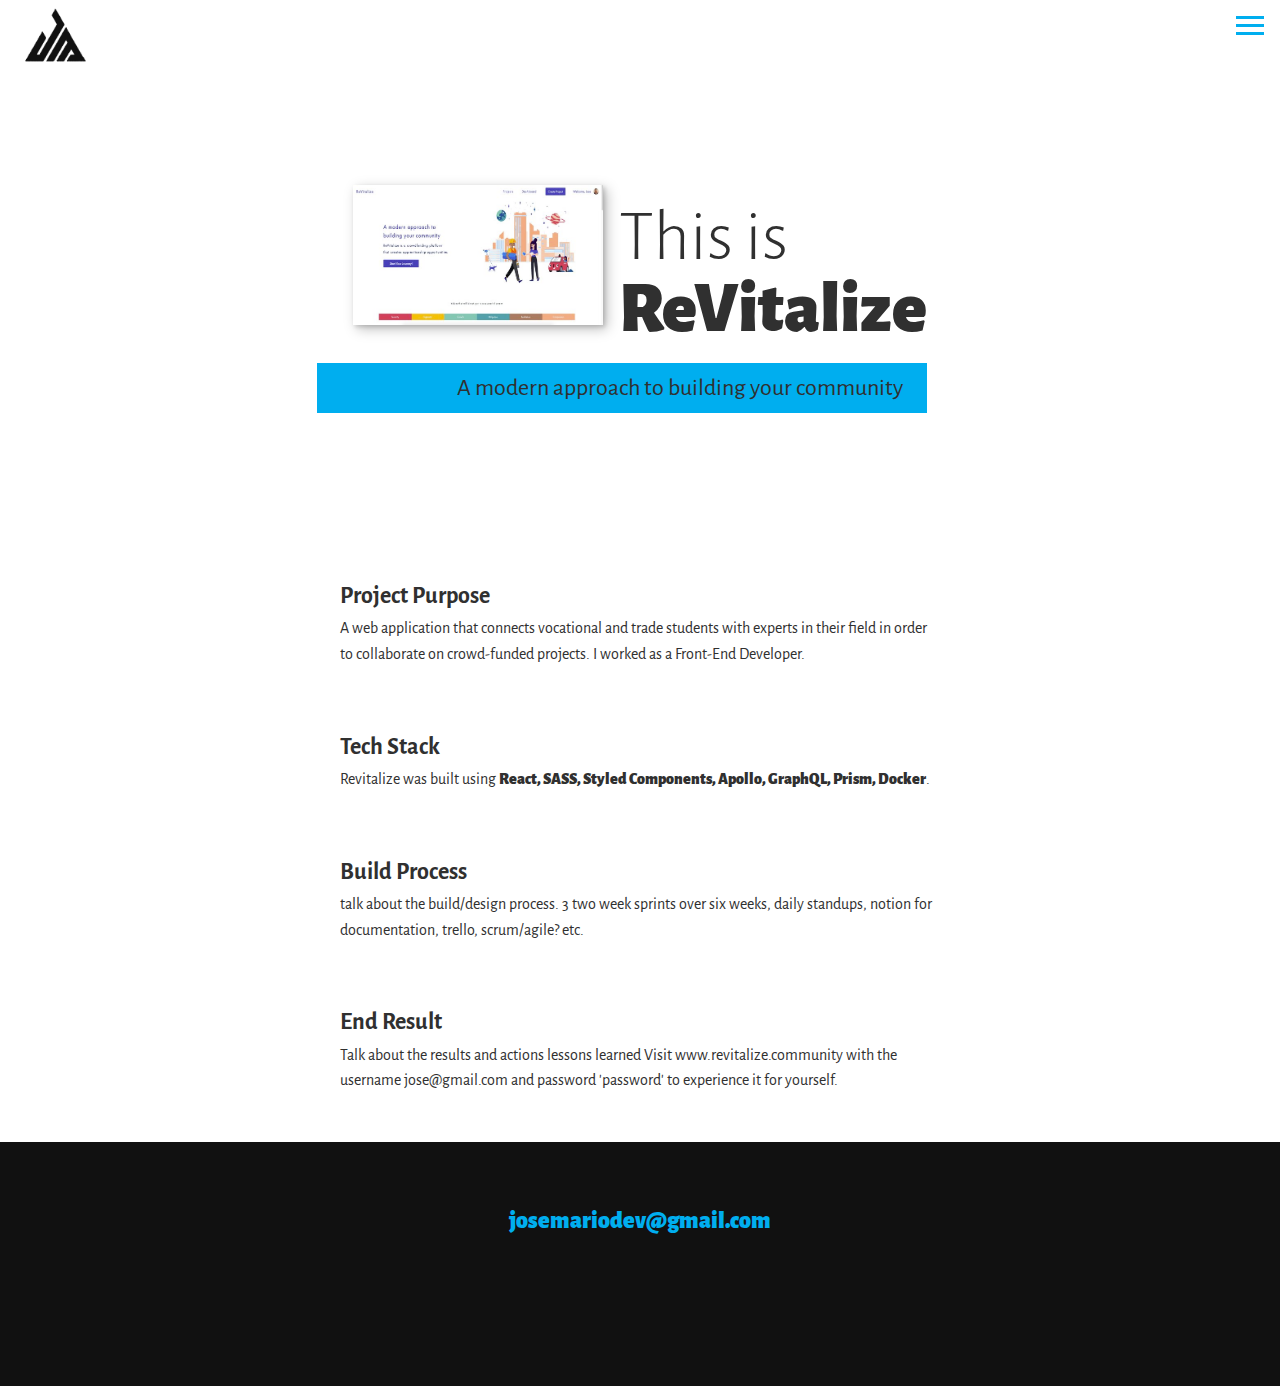
==== moviebase.html @ e9f5896f ":sparkles: Add pages for moviebase and slicesofchicago" ====
<!DOCTYPE html>
<html lang="en">
  <head>
    <meta charset="UTF-8" />
    <meta name="viewport" content="width=device-width, initial-scale=1.0" />
    <meta
      name="description"
      content="creating projects that make a difference"
    />
    <title>Jose Mario | ReVitalize</title>
    <link rel="shortcut icon" href="img/favicon.ico" />
    <link
      rel="stylesheet"
      href="https://cdnjs.cloudflare.com/ajax/libs/normalize/7.0.0/normalize.min.css"
    />
    <link
      rel="stylesheet"
      href="https://cdnjs.cloudflare.com/ajax/libs/font-awesome/5.11.2/css/all.css"
      integrity="sha256-46qynGAkLSFpVbEBog43gvNhfrOj+BmwXdxFgVK/Kvc="
      crossorigin="anonymous"
    />

    <link
      href="https://fonts.googleapis.com/css?family=Alegreya+Sans:300,400,500,700&display=swap"
      rel="stylesheet"
    />

    <link rel="stylesheet" href="css/style.css" />
    <link rel="stylesheet" href="scss/main.css" />

    <link
      rel="apple-touch-icon"
      sizes="180x180"
      href="/img/apple-touch-icon.png.png"
    />
    <link
      rel="icon"
      type="image/png"
      sizes="32x32"
      href="/img/favicon-32x32.png.png"
    />
    <link
      rel="icon"
      type="image/png"
      sizes="16x16"
      href="/img/favicon-16x16.png.png"
    />
  </head>
  <body>
    <div class="logo">
      <a href="index.html#home">
        <img src="img/rotated.png" alt="signature for josemariodev" />
      </a>
    </div>
    <div class="menu-btn">
      <div class="btn-line"></div>
      <div class="btn-line"></div>
      <div class="btn-line"></div>
    </div>
    <header>
      <nav class="menu">
        <div class="menu-branding">
          <div class="portrait"></div>

          <a
            href="mailto:josemariodev@gmail.com"
            class="nav-link"
            style="text-transform: lowercase;"
            >josemariodev@gmail.com</a
          >
          <ul class="social-list">
            <li class="social-list__item">
              <a
                class="social-list__link"
                target="_blank"
                href="https://linkedin.com/in/josemariodev"
              >
                <i class="fab fa-linkedin"></i>
              </a>
            </li>
            <li class="social-list__item">
              <a
                class="social-list__link"
                target="_blank"
                href="https://twitter.com/josemariodev"
              >
                <i class="fab fa-twitter"></i>
              </a>
            </li>
            <li class="social-list__item">
              <a
                class="social-list__link"
                target="_blank"
                href="https://github.com/josemariodev"
              >
                <i class="fab fa-github"></i>
              </a>
            </li>
          </ul>
        </div>
        <ul class="menu-nav">
          <li class="nav-item current">
            <a href="index.html#home" class="nav-link">
              Home
            </a>
          </li>
          <li class="nav-item">
            <a href="index.html#services" class="nav-link">
              My Services
            </a>
          </li>
          <li class="nav-item">
            <a href="index.html#about" class="nav-link">
              About Me
            </a>
          </li>
          <li class="nav-item">
            <a href="index.html#work" class="nav-link">
              Portfolio
            </a>
          </li>
        </ul>
      </nav>
    </header>

    <section class="intro">
      <h1 class="section__title section__title--intro">
        This is <strong>ReVitalize</strong>
      </h1>
      <p class="section__subtitle section__subtitle--intro">
        A modern approach to building your community
      </p>

      <img
        src="img/projects/revitalize/revitalize-homepage.jpg"
        alt=""
        class="intro__img"
      />
    </section>

    <div class="portfolio-item-individual">
      <a href="https://www.revitalize.community" target="_blank">
        <img src="img/projects/revitalize/revitalize-walkthru1.gif" alt="" />
      </a>
      <p class="portfolio-item__subheader">
        Project Purpose
      </p>
      <p>
        A web application that connects vocational and trade students with
        experts in their field in order to collaborate on crowd-funded projects.
        I worked as a Front-End Developer.
      </p>

      <p class="portfolio-item__subheader">
        Tech Stack
      </p>
      <p>
        Revitalize was built using
        <strong
          >React, SASS, Styled Components, Apollo, GraphQL, Prism,
          Docker</strong
        >.
      </p>

      <p class="portfolio-item__subheader">build process</p>
      <p>
        talk about the build/design process. 3 two week sprints over six weeks,
        daily standups, notion for documentation, trello, scrum/agile? etc.
      </p>

      <p class="portfolio-item__subheader">End Result</p>
      <p>
        Talk about the results and actions lessons learned Visit
        www.revitalize.community with the username jose@gmail.com and password
        'password' to experience it for yourself.
      </p>
    </div>

    <!-- Footer -->
    <footer class="footer">
      <a href="mailto:josemariodev@gmail.com" class="footer__link"
        >josemariodev@gmail.com</a
      >
      <ul class="social-list">
        <li class="social-list__item">
          <a
            class="social-list__link"
            target="_blank"
            href="https://linkedin.com/in/josemariodev"
          >
            <i class="fab fa-linkedin"></i>
          </a>
        </li>
        <li class="social-list__item">
          <a
            class="social-list__link"
            target="_blank"
            href="https://twitter.com/josemariodev"
          >
            <i class="fab fa-twitter"></i>
          </a>
        </li>
        <li class="social-list__item">
          <a
            class="social-list__link"
            target="_blank"
            href="https://github.com/josemariodev"
          >
            <i class="fab fa-github"></i>
          </a>
        </li>
      </ul>
    </footer>

    <script src="js/index.js"></script>
  </body>
</html>
---- css/style.css ----
*,
*::before,
*::after {
  box-sizing: border-box;
}

/* Custom Properties, update these for your own design */

:root {
  --ff-primary: 'Alegreya Sans', sans-serif;
  --ff-secondary: 'Alegreya Sans', sans-serif;

  /* --ff-primary: 'Source Sans Pro', sans-serif; */
  /* --ff-secondary: 'Source Code Pro', monospace; */

  --fw-reg: 300;
  --fw-bold: 900;

  --clr-light: #fff;
  --clr-dark: #303030;

  /* --clr-accent: #16e0bd; */

  /* --clr-accent: #4a8db5; */
  --clr-accent: #00aeef;

  --fs-h1: 3rem;
  --fs-h2: 2.25rem;
  --fs-h3: 1.25rem;
  --fs-body: 1rem;

  --bs: 0.25em 0.25em 0.75em rgba(0, 0, 0, 0.25),
    0.125em 0.125em 0.25em rgba(0, 0, 0, 0.15);
}

@media (min-width: 800px) {
  :root {
    --fs-h1: 4.5rem;
    --fs-h2: 3.75rem;
    --fs-h3: 1.5rem;
    --fs-body: 1.125rem;
  }
}

/* General styles */

/* enable this to add smooth scrolling */
/* html {
    scroll-behavior: smooth;
} */

body {
  background: var(--clr-light);
  color: var(--clr-dark);
  margin: 0;
  font-family: var(--ff-primary);
  font-size: var(--fs-body);
  line-height: 1.6;
}
ul {
  list-style: none;
}

section {
  padding: 5em 2em;
  /* padding: 1em 2em 5em 2em; */
}

#home {
  padding: 0em 2em 5em 2em;
}

img {
  display: block;
  max-width: 100%;
}

strong {
  font-weight: var(--fw-bold);
}

/* :focus {
  outline: 3px solid var(--clr-accent);
  outline-offset: 3px;
} */

/* Buttons */

.btn {
  display: inline-block;
  padding: 0.5em 2.5em;
  background: var(--clr-accent);
  color: var(--clr-dark);
  text-decoration: none;
  cursor: pointer;
  font-size: 0.8rem;
  text-transform: uppercase;
  letter-spacing: 2px;
  font-weight: var(--fw-bold);
  transition: transform 200ms ease-in-out;
}

.btn:hover {
  transform: scale(1.1);
}

/* Typography */

h1,
h2,
h3 {
  line-height: 1;
  margin: 0;
}

h1 {
  font-size: var(--fs-h1);
}
h2 {
  font-size: var(--fs-h2);
}
h3 {
  font-size: var(--fs-h3);
}

.section__title {
  margin-top: 1rem;
  margin-bottom: 0.25em;
}

.section__title--intro {
  font-weight: var(--fw-reg);
}

.section__title--intro strong {
  display: block;
}

.section__subtitle {
  margin: 0;
  font-size: var(--fs-h3);
}

.section__subtitle--intro,
.section__subtitle--about {
  background: var(--clr-accent);
  padding: 0.25em 1em;
  font-family: var(--ff-secondary);
  margin-bottom: 1em;
}

.section__subtitle--work {
  color: var(--clr-accent);
  font-weight: var(--fw-bold);
  margin-bottom: 2em;
}

/* header */

header {
  display: flex;
  justify-content: space-between;
  padding: 1em;
  position: relative;
}

.logo {
  max-width: 75px;
  display: inline-block;
}

.nav {
  position: fixed;
  background: var(--clr-dark);
  color: var(--clr-light);
  top: 0;
  bottom: 0;
  left: 0;
  right: 0;
  z-index: 100;

  transform: translateX(100%);
  /* transition: transform 250ms cubic-bezier(0.5, 0, 0.5, 1); */
  transition: transform 0.9s cubic-bezier(0.5, 0, 0.5, 1);
}

.nav__list {
  list-style: none;
  display: flex;
  height: 100%;
  flex-direction: column;
  justify-content: space-evenly;
  align-items: center;
  margin: 0;
  padding: 0;
}

.nav__link {
  color: inherit;
  font-weight: var(--fw-bold);
  font-size: var(--fs-h2);
  text-decoration: none;
}

.nav__link:hover {
  color: var(--clr-accent);
}

.nav-toggle {
  padding: 0.5em;
  background: transparent;
  border: 0;
  cursor: pointer;
  position: absolute;
  right: 1em;
  top: 1em;
  z-index: 1000;
}

.nav-open .nav {
  transform: translateX(0);
}

.nav-open .nav-toggle {
  position: fixed;
}

.nav-open .hamburger {
  transform: rotate(0.625turn);
}

.nav-open .hamburger::before {
  transform: rotate(90deg) translateX(-6px);
}

.nav-open .hamburger::after {
  opacity: 0;
}

.hamburger {
  display: block;
  position: relative;
}

.hamburger,
.hamburger::before,
.hamburger::after {
  background: var(--clr-accent);
  width: 2em;
  height: 3px;
  border-radius: 1em;
  transition: transform 250ms ease-in-out;
}

.hamburger::before,
.hamburger::after {
  content: '';
  position: absolute;
  left: 0;
  right: 0;
}

.hamburger::before {
  top: 6px;
}
.hamburger::after {
  bottom: 6px;
}

/*  Intro section  */

.intro {
  /* margin-top: 1rem; */
  position: relative;
}

.intro__img {
  box-shadow: var(--bs);
}

.section__subtitle--intro {
  display: inline-block;
}

@media (min-width: 600px) {
  .intro {
    display: grid;
    width: min-content;
    margin: 0 auto;
    grid-column-gap: 1em;
    grid-template-areas:
      'img title'
      'img subtitle';
    grid-template-columns: min-content max-content;
  }

  .intro__img {
    /* margin-top: 1rem; */
    grid-area: img;
    min-width: 250px;
    position: relative;
    /* z-index: 2; */
  }

  .section__title--intro {
    /* margin-top: 1rem; */
  }

  .section__subtitle--intro {
    /* margin-top: 1rem; */
    align-self: start;
    grid-column: -1 / 1;
    grid-row: 2;
    text-align: right;
    position: relative;
    left: -1.5em;
    width: calc(100% + 1.5em);
  }
}

/*  My services section  */

.my-services {
  background-color: var(--clr-dark);
  background-image: url(../img/services-bg.jpg);
  background-image: linear-gradient(rgba(0, 0, 0, 0.52), rgba(0, 0, 0, 0.52)),
    url('../img/services-bg.jpg');
  background-size: cover;

  color: var(--clr-light);
  text-align: center;
}

.section__title--services {
  color: var(--clr-accent);
  position: relative;
}

.section__title--services::after {
  content: '';
  display: block;
  width: 2em;
  height: 1px;
  margin: 0.5em auto 1em;
  background: var(--clr-light);
  opacity: 0.25;
}

.services {
  margin-bottom: 4em;
}

.service {
  /* outline: 1px solid blue; */
  max-width: 500px;
  margin: 0 auto;
  margin-bottom: 3rem;
}

.service-icons {
  /* outline: 1px solid green; */
  padding: 0;
  display: flex;
  justify-content: center;
}

.service-icons li i {
  /* outline: 1px solid orange; */
}

.service-icons li p {
  margin: 0;
  /* outline: 1px solid yellow; */
}

.service-icons li {
  margin-right: 1rem;
  /* outline: 1px solid red; */
}
.service-icons li:last-of-type {
  margin: 0;
  /* outline: 1px solid red; */
}

@media (min-width: 800px) {
  .logo {
    max-width: 6rem;
  }
  .services {
    display: flex;
    max-width: 1000px;
    margin-left: auto;
    margin-right: auto;
  }
  .service {
    margin-bottom: none;
  }

  .service + .service {
    margin-left: 2em;
  }
}

/* about me */
.about-me {
  max-width: 1000px;
  margin: 0 auto;
}

.about-me__link {
  text-decoration: none;
  color: var(--clr-accent);
  font-weight: var(--fw-bold);
}

.about-me__link:hover {
  text-decoration: underline;
}

.about-me__link:hover {
  opacity: 0.7;
}

/* .about-me__img {
  box-shadow: var(--bs);
} */
@media (min-width: 600px) {
  .about-me {
    display: grid;
    grid-template-columns: 1fr 300px;
    /* grid-template-areas:
      'title img'
      'subtitle img'
      'text img'; */
    grid-template-areas:
      'title img  '
      'subtitle  img'
      'text img  ';

    grid-column-gap: 2em;
  }

  .section__title--about {
    grid-area: title;
  }

  .section__subtitle--about {
    grid-column: 1 / -1;
    grid-row: 2;
    position: relative;
    left: -1em;
    width: calc(100% + 2em);
    padding-left: 1em;
    padding-right: calc(200px + 4em);
  }

  .about-me__img {
    grid-area: img;
    position: relative;
    /* z-index: 2; */
  }
}

/* My Work */

.my-work {
  background-color: var(--clr-dark);
  color: var(--clr-light);
  text-align: center;
}

.portfolio {
  display: grid;
  grid-template-columns: repeat(auto-fit, minmax(300px, 1fr));
  width: 100%;
}

.portfolio__item {
  background: var(--clr-accent);
  overflow: hidden;
  width: 100%;
}

.portfolio__img {
  transition: transform 750ms cubic-bezier(0.5, 0, 0.5, 1), opacity 250ms linear;
  width: 100%;
  object-fit: cover;
}

.portfolio__item:focus {
  position: relative;
  z-index: 2;
}

.portfolio__img:hover,
.portfolio__item:focus .portfolio__img {
  transform: scale(1.1);
  opacity: 0.5;
}

.portfolio-item__subheader {
  font-size: var(--fs-h3);
  font-weight: bold;
  margin-bottom: -15px;
  margin-top: 60px;
  text-transform: capitalize;
  /* background: var(--clr-accent); */
  /* text-align: center; */
  /* display: inline-block; */
  /* padding: 0.1em 0.5em; */
}

/* footer */

.footer {
  background: #111;
  color: var(--clr-accent);
  text-align: center;
  padding: 2.5em 0;
  font-size: var(--fs-h3);
}

.footer a {
  color: inherit;
  text-decoration: none;
}

.footer__link {
  font-weight: var(--fw-bold);
  text-decoration: none;
}

.footer__link:hover,
.social-list__link:hover {
  opacity: 0.7;
}

.footer__link:hover {
  text-decoration: underline;
}

.social-list {
  list-style: none;
  display: flex;
  justify-content: center;
  margin: 2em 0 0;
  padding: 0;
}

.social-list__item {
  margin: 0 0.5em;
}

.social-list__link {
  font-size: var(--fs-h3);
  padding: 0.5em;
}

/* Individual portfolio item styles */

.portfolio-item-individual {
  padding: 0 2em 2em;
  max-width: 1000px;
  margin: 0 auto;
}

.portfolio-item-individual p {
  max-width: 600px;
  margin-left: auto;
  margin-right: auto;
}
---- scss/main.css ----
.menu-btn {
  position: fixed;
  z-index: 99;
  right: 1em;
  top: 1em;
  cursor: pointer;
  -webkit-transition: all 0.5s ease-out;
  transition: all 0.5s ease-out;
}

.menu-btn .btn-line {
  width: 28px;
  height: 3px;
  margin: 0 0 5px 0;
  background: var(--clr-accent);
  -webkit-transition: all 0.5s ease-out;
  transition: all 0.5s ease-out;
}

.menu-btn.close {
  -webkit-transform: rotate(180deg);
          transform: rotate(180deg);
}

.menu-btn.close .btn-line:nth-child(1) {
  -webkit-transform: rotate(45deg) translate(5px, 5px);
          transform: rotate(45deg) translate(5px, 5px);
}

.menu-btn.close .btn-line:nth-child(2) {
  opacity: 0;
}

.menu-btn.close .btn-line:nth-child(3) {
  -webkit-transform: rotate(-45deg) translate(7px, -6px);
          transform: rotate(-45deg) translate(7px, -6px);
}

.menu {
  position: fixed;
  top: 0;
  left: 0;
  width: 100%;
  visibility: hidden;
}

.menu.show {
  visibility: visible;
}

.menu-branding, .menu-nav {
  display: -webkit-box;
  display: -ms-flexbox;
  display: flex;
  -webkit-box-orient: vertical;
  -webkit-box-direction: normal;
      -ms-flex-flow: column wrap;
          flex-flow: column wrap;
  -webkit-box-align: center;
      -ms-flex-align: center;
          align-items: center;
  -webkit-box-pack: center;
      -ms-flex-pack: center;
          justify-content: center;
  float: left;
  width: 50%;
  height: 100vh;
  overflow: hidden;
}

.menu-nav {
  margin: 0;
  padding: 0;
  background: #040404;
  list-style: none;
  -webkit-transform: translate3d(0, -100%, 0);
          transform: translate3d(0, -100%, 0);
  -webkit-transition: all 0.5s ease-out;
  transition: all 0.5s ease-out;
}

.menu-nav.show {
  -webkit-transform: translate3d(0, 0, 0);
          transform: translate3d(0, 0, 0);
}

.menu-branding {
  background: #111;
  -webkit-transform: translate3d(0, 100%, 0);
          transform: translate3d(0, 100%, 0);
  -webkit-transition: all 0.5s ease-out;
  transition: all 0.5s ease-out;
}

.menu-branding.show {
  -webkit-transform: translate3d(0, 0, 0);
          transform: translate3d(0, 0, 0);
}

.menu-branding .portrait {
  width: 250px;
  height: 334px;
  background: url("../img/selfie-10.jpg");
  background-position: center;
  background-size: cover;
  background-repeat: no-repeat;
  border-radius: 5px;
}

.menu-branding .social-list {
  list-style: none;
  display: -webkit-box;
  display: -ms-flexbox;
  display: flex;
  -webkit-box-pack: center;
      -ms-flex-pack: center;
          justify-content: center;
  margin: 2em 0 0;
  padding: 0;
}

.menu-branding .footer__link {
  font-weight: var(--fw-bold);
  color: var(--clr-accent);
  text-decoration: none;
}

.menu-branding .footer__link:hover,
.menu-branding .social-list__link:hover {
  opacity: 0.7;
}

.menu-branding .footer__link:hover {
  text-decoration: underline;
}

.menu-branding .social-list__item {
  margin: 0 0.5em;
}

.menu-branding .social-list__link {
  padding: 0.5em;
  font-size: var(--fs-h3);
  color: var(--clr-light);
}

.menu-branding .social-list__link:hover {
  color: var(--clr-accent);
}

.menu .nav__item {
  -webkit-transform: translate3d(600px, 0, 0);
          transform: translate3d(600px, 0, 0);
  -webkit-transition: all 0.5s ease-out;
  transition: all 0.5s ease-out;
}

.menu .nav__item.show {
  -webkit-transform: translate3d(0, 0, 0);
          transform: translate3d(0, 0, 0);
}

.menu .nav__item.current > a {
  color: #00aeef;
}

.menu .nav-link {
  display: inline-block;
  position: relative;
  font-weight: var(--fw-bold);
  font-size: var(--fs-h3);
  text-transform: uppercase;
  padding: 1rem 0;
  color: #fff;
  text-decoration: none;
}

.menu .nav-link:hover {
  color: #00aeef;
  opacity: 0.7;
  text-decoration: underline;
}

.nav-item:nth-child(1) {
  -webkit-transition-delay: 0.1s;
          transition-delay: 0.1s;
}

.nav-item:nth-child(2) {
  -webkit-transition-delay: 0.2s;
          transition-delay: 0.2s;
}

.nav-item:nth-child(3) {
  -webkit-transition-delay: 0.3s;
          transition-delay: 0.3s;
}

.nav-item:nth-child(4) {
  -webkit-transition-delay: 0.4s;
          transition-delay: 0.4s;
}

body {
  background: var(--clr-light);
  color: var(--clr-dark);
  margin: 0;
  font-family: 'Alegreya Sans', sans-serif;
  font-size: 1rem;
  line-height: 1.6;
}

header {
  position: fixed;
  z-index: 2;
  width: 100%;
}

@media screen and (min-width: 1171px) {
  .projects {
    -ms-grid-columns: (1fr)[4];
        grid-template-columns: repeat(4, 1fr);
  }
}

@media screen and (min-width: 769px) and (max-width: 1170px) {
  .projects {
    -ms-grid-columns: (1fr)[3];
        grid-template-columns: repeat(3, 1fr);
  }
}

@media screen and (max-width: 768px) {
  main {
    -webkit-box-align: center;
        -ms-flex-align: center;
            align-items: center;
    text-align: center;
  }
  main .lg-heading {
    line-height: 1;
    margin-bottom: 1rem;
  }
  ul.menu-nav,
  div.menu-branding {
    float: none;
    width: 100%;
    min-height: 0;
  }
  ul.menu-nav.show,
  div.menu-branding.show {
    -webkit-transform: translate3d(0, 0, 0);
            transform: translate3d(0, 0, 0);
  }
  .menu-nav {
    height: 75vh;
    -webkit-transform: translate3d(-100%, 0, 0);
            transform: translate3d(-100%, 0, 0);
    font-size: 24px;
  }
  .menu-branding {
    display: -webkit-box;
    display: -ms-flexbox;
    display: flex;
    -webkit-box-orient: vertical;
    -webkit-box-direction: normal;
        -ms-flex-direction: column;
            flex-direction: column;
    height: 25vh;
    -webkit-transform: translate3d(100%, 0, 0);
            transform: translate3d(100%, 0, 0);
  }
  .menu-branding .portrait {
    display: none;
    background: url("../img/selfie-08.jpg");
    background-position: contain;
    width: 150px;
    height: 150px;
  }
  .about-info {
        grid-template-areas: 'bioimage' 'bio' 'job1' 'job2' 'job3';
    -ms-grid-columns: 1fr;
        grid-template-columns: 1fr;
  }
  .projects {
    -ms-grid-columns: (1fr)[2];
        grid-template-columns: repeat(2, 1fr);
  }
}

@media screen and (max-width: 500px) {
  main {
    padding: 2rem;
  }
  main #home h1 {
    margin-top: 10vh;
  }
  main .lg-heading {
    margin-top: 1rem;
    font-size: 5rem;
  }
  .projects {
    -ms-grid-columns: 1fr;
        grid-template-columns: 1fr;
  }
}
/*# sourceMappingURL=main.css.map */
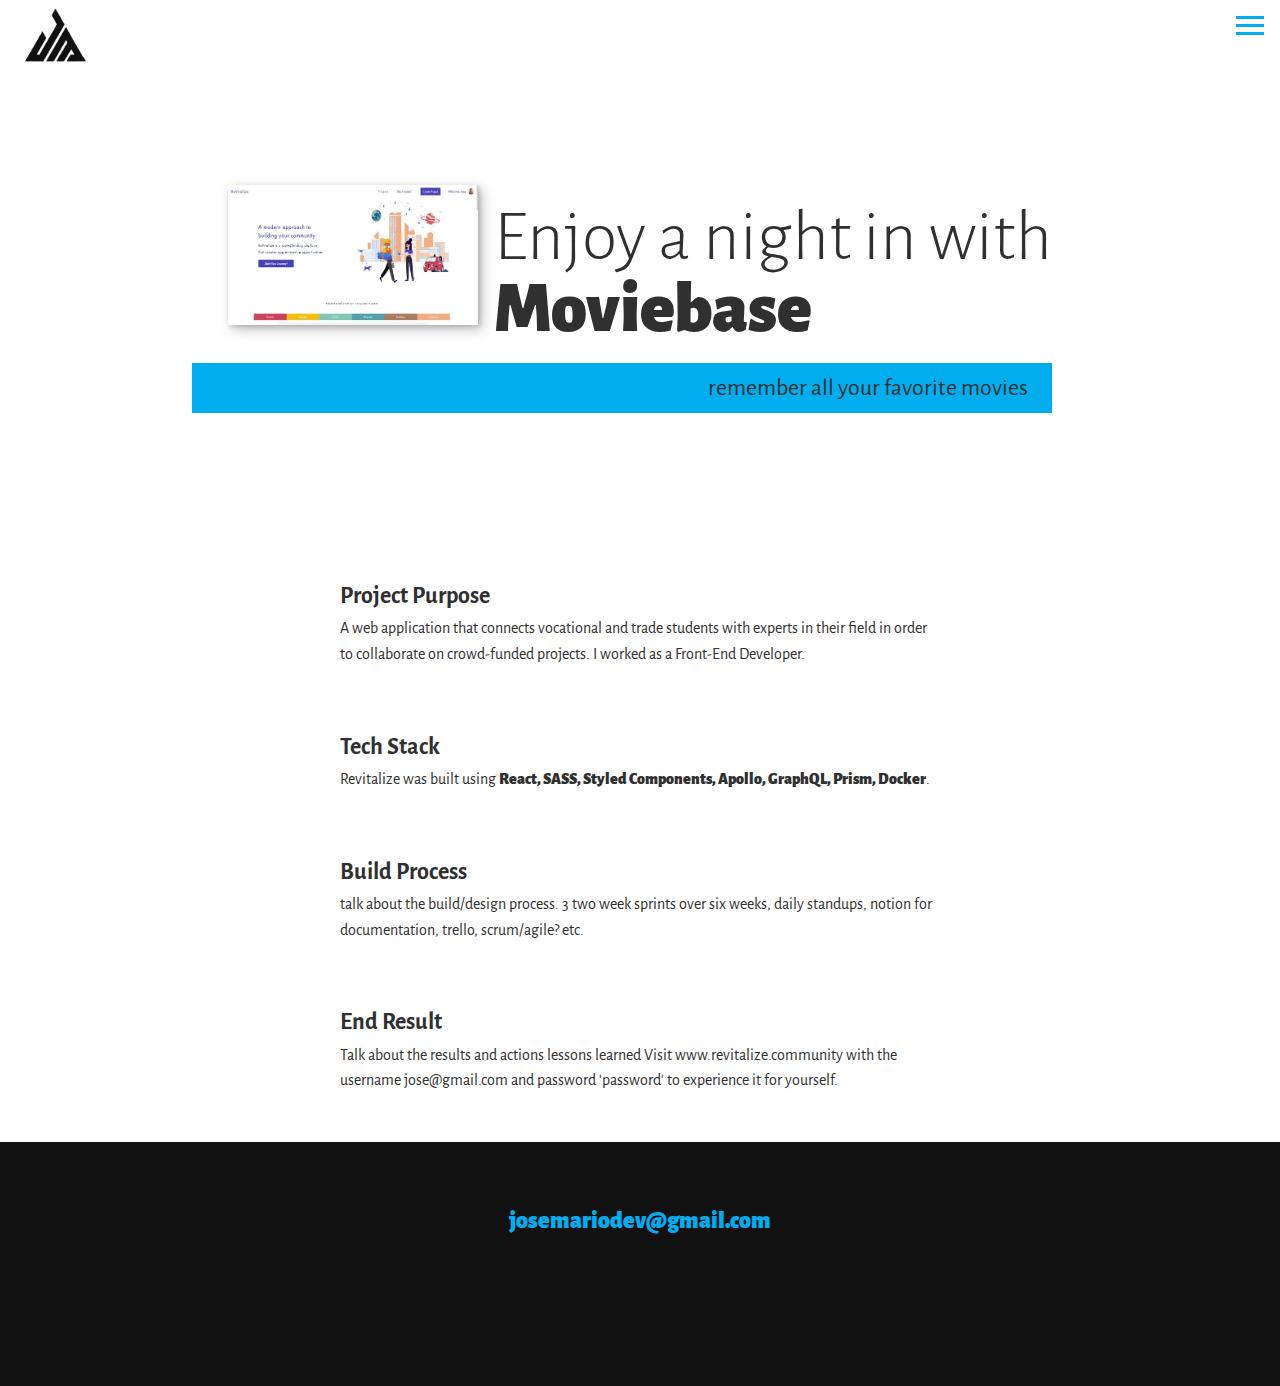
==== commit 46cc047b: ":art: Create shell for each portfolio item" ====
--- a/moviebase.html
+++ b/moviebase.html
@@ -7,7 +7,7 @@
       name="description"
       content="creating projects that make a difference"
     />
-    <title>Jose Mario | ReVitalize</title>
+    <title>Jose Mario | Moviebase</title>
     <link rel="shortcut icon" href="img/favicon.ico" />
     <link
       rel="stylesheet"
@@ -100,13 +100,13 @@
         </div>
         <ul class="menu-nav">
           <li class="nav-item current">
-            <a href="index.html#home" class="nav-link">
+            <a href="index.html" class="nav-link">
               Home
             </a>
           </li>
           <li class="nav-item">
             <a href="index.html#services" class="nav-link">
-              My Services
+              Skills
             </a>
           </li>
           <li class="nav-item">
@@ -117,6 +117,11 @@
           <li class="nav-item">
             <a href="index.html#work" class="nav-link">
               Portfolio
+            </a>
+          </li>
+          <li class="nav-item">
+            <a href="/Jose-Montero-resume.pdf" target="_blank" class="nav-link">
+              Resume
             </a>
           </li>
         </ul>
@@ -125,10 +130,10 @@
 
     <section class="intro">
       <h1 class="section__title section__title--intro">
-        This is <strong>ReVitalize</strong>
+        Enjoy a night in with <strong>Moviebase</strong>
       </h1>
       <p class="section__subtitle section__subtitle--intro">
-        A modern approach to building your community
+        remember all your favorite movies
       </p>
 
       <img
